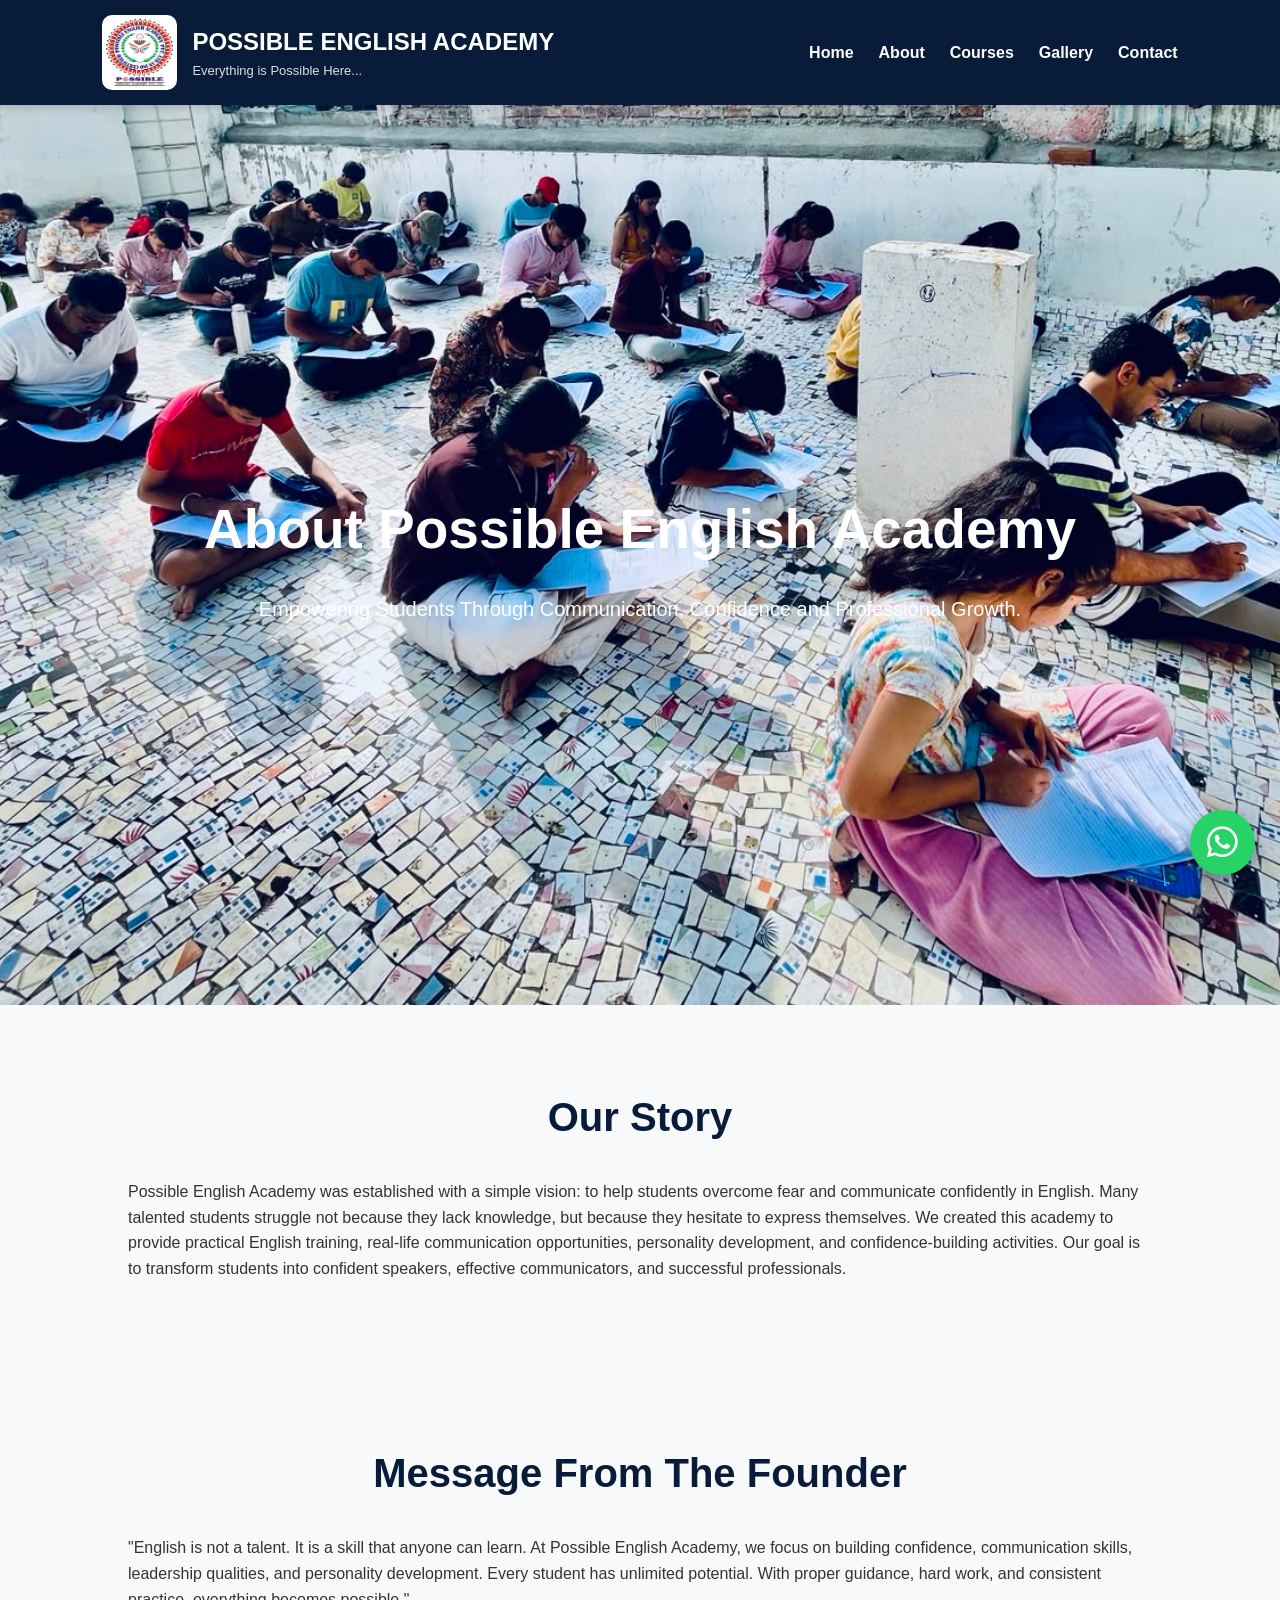
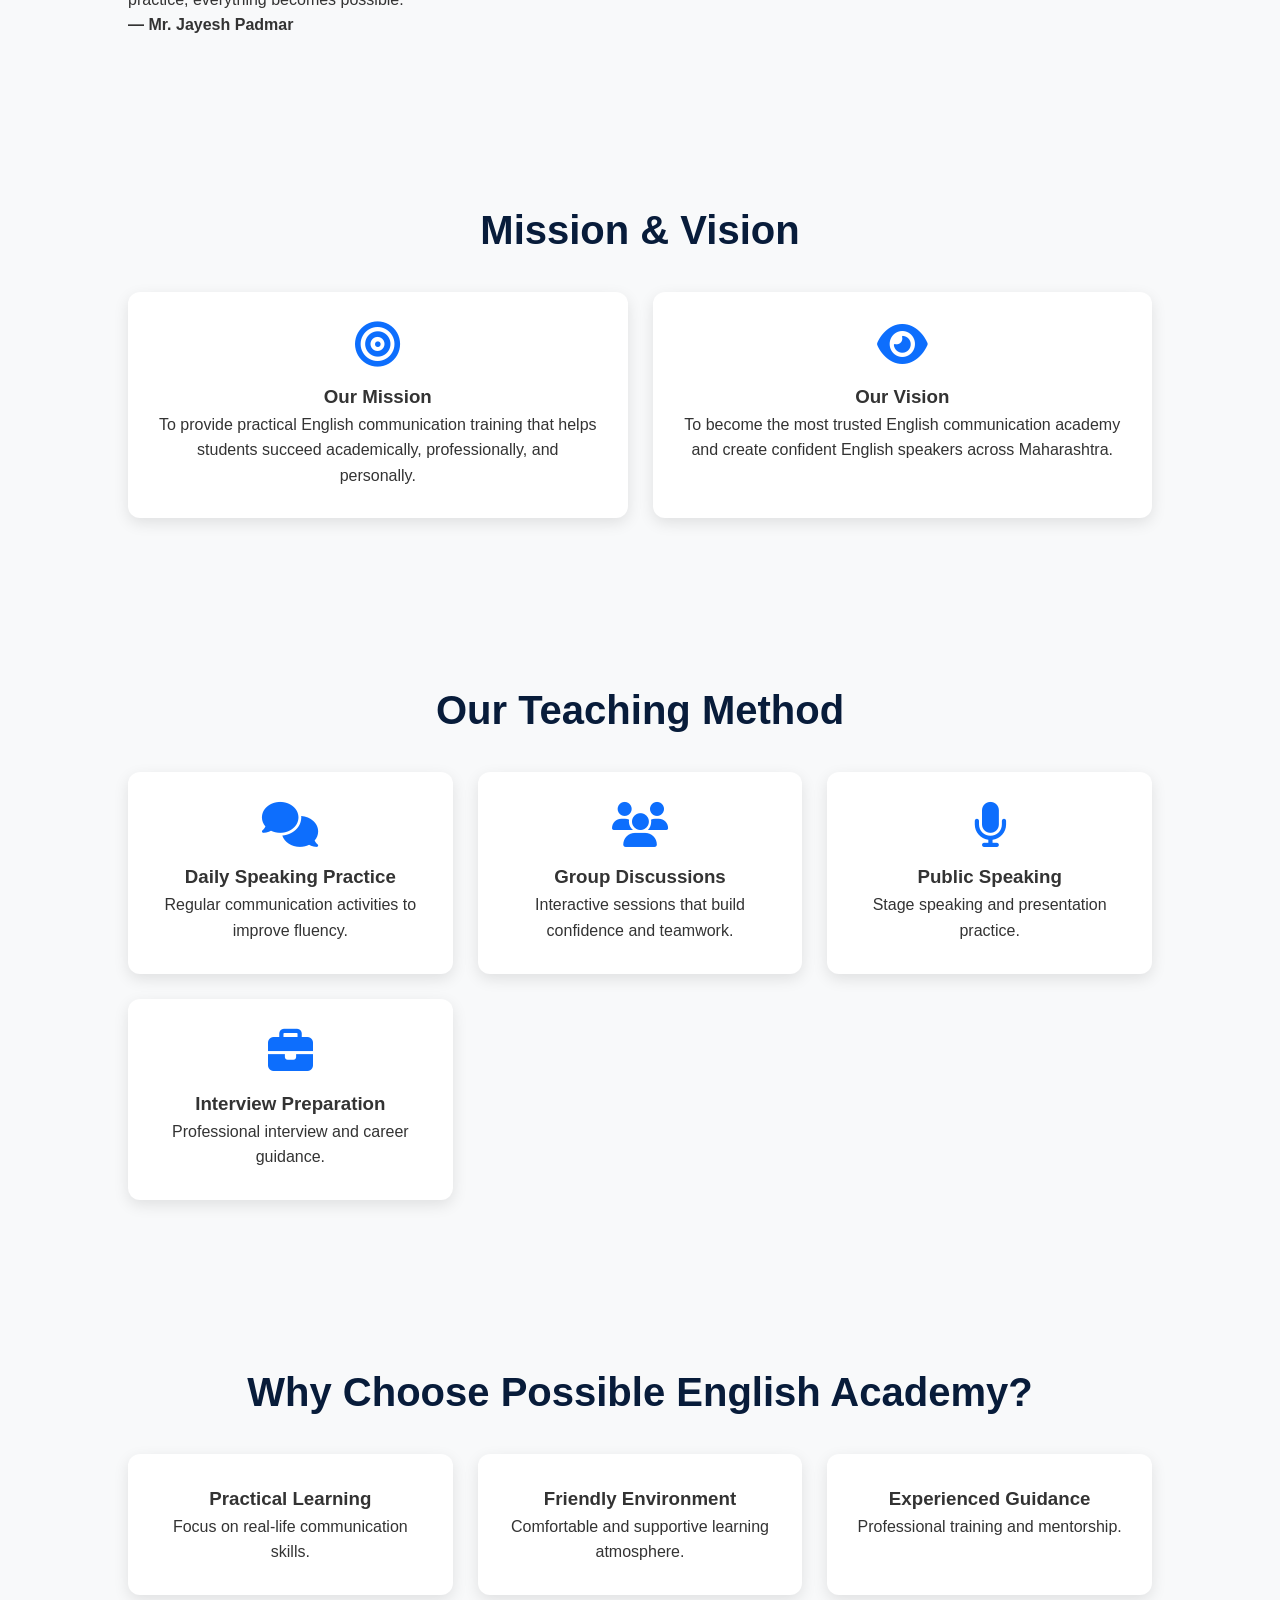
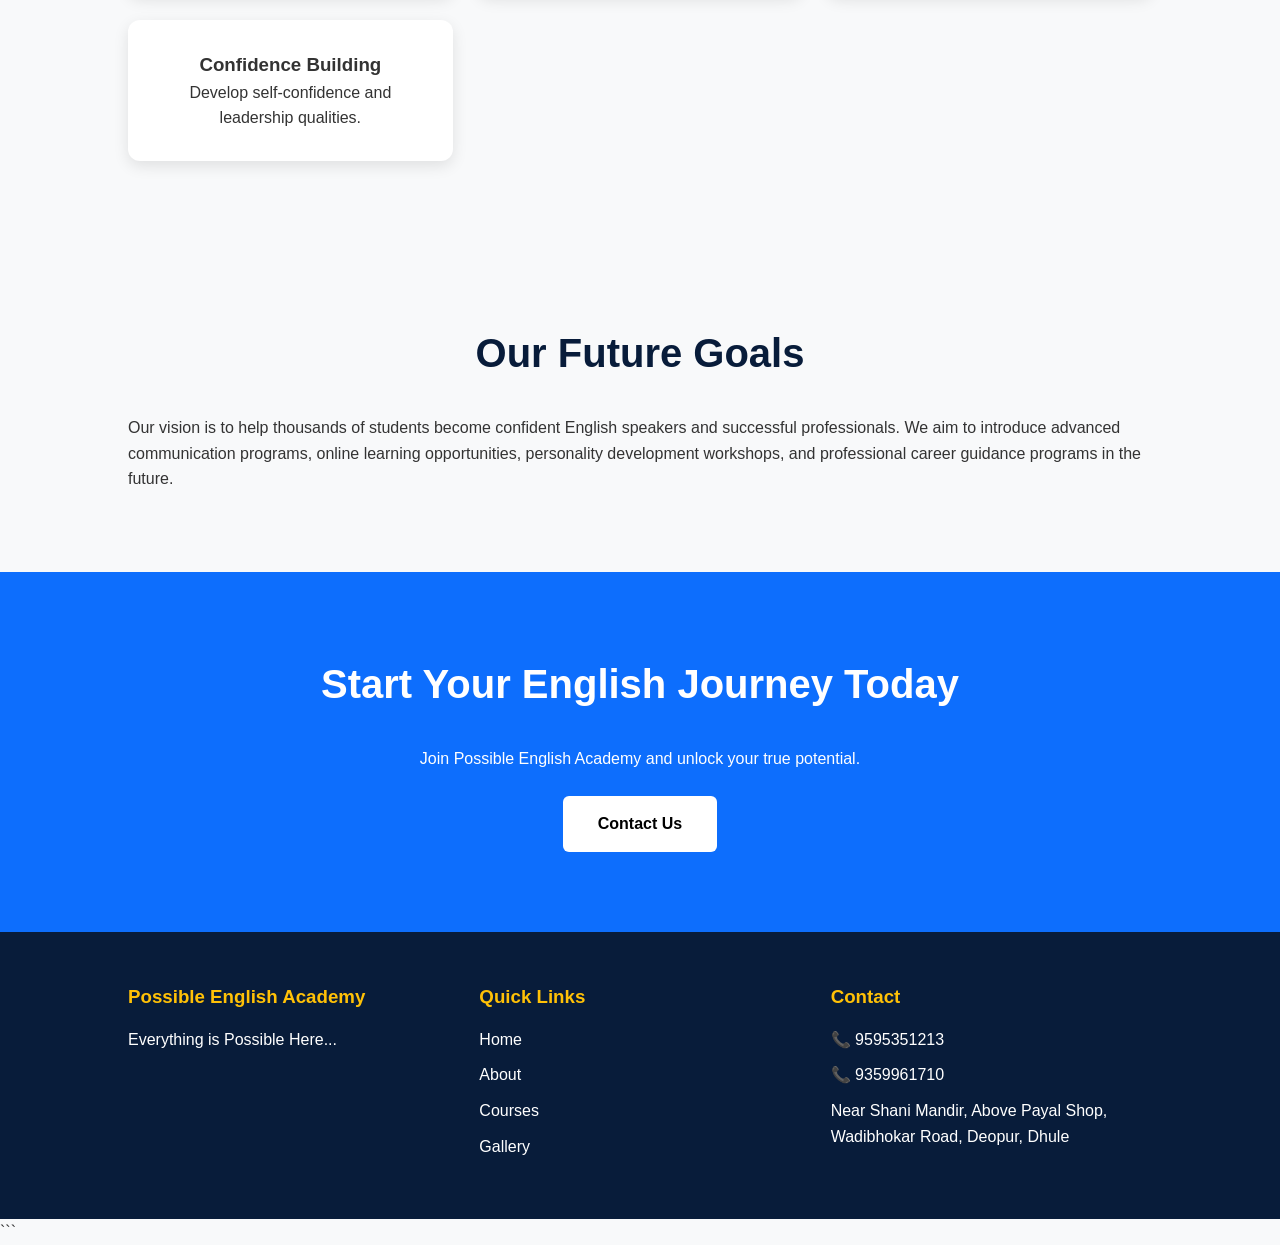
==== about.html @ 346031c2 "Add files via upload" ====
<!DOCTYPE html>
<html lang="en">
<head>
<meta charset="UTF-8">
<meta name="viewport" content="width=device-width, initial-scale=1.0">

<title>About Us | Possible English Academy</title>

<link rel="stylesheet" href="style.css">

<link rel="stylesheet"
href="https://cdnjs.cloudflare.com/ajax/libs/font-awesome/6.5.1/css/all.min.css">

</head>

<body>

<header>

<nav class="navbar">
<div class="logo-section">

<img src="image2.jpeg" alt="Possible Academy Logo">

<div>
<h2>POSSIBLE ENGLISH ACADEMY</h2>
<p>Everything is Possible Here...</p>
</div>

</div>

<ul class="nav-links">
<li><a href="index.html">Home</a></li>
<li><a href="about.html">About</a></li>
<li><a href="courses.html">Courses</a></li>
<li><a href="gallery.html">Gallery</a></li>
<li><a href="contact.html">Contact</a></li>
</ul>

</nav>

</header>

<!-- About Hero -->

<section class="hero">

<div class="hero-content">

<h1>About Possible English Academy</h1>

<p>
Empowering Students Through Communication,
Confidence and Professional Growth.
</p>

</div>

</section>

<!-- Academy Story -->

<section class="about-section">

<h2>Our Story</h2>

<p>

Possible English Academy was established with a simple vision:
to help students overcome fear and communicate confidently in English.

Many talented students struggle not because they lack knowledge,
but because they hesitate to express themselves.

We created this academy to provide practical English training,
real-life communication opportunities, personality development,
and confidence-building activities.

Our goal is to transform students into confident speakers,
effective communicators, and successful professionals.

</p>

</section>

<!-- Founder Message -->

<section class="founder-message">

<h2>Message From The Founder</h2>

<div class="message-box">

<p>

"English is not a talent. It is a skill that anyone can learn.

At Possible English Academy, we focus on building confidence,
communication skills, leadership qualities, and personality development.

Every student has unlimited potential. With proper guidance,
hard work, and consistent practice, everything becomes possible."

</p>

<h4>
— Mr. Jayesh Padmar
</h4>

</div>

</section>

<!-- Mission Vision -->

<section>

<h2>Mission & Vision</h2>

<div class="feature-container">

<div class="card">

<i class="fas fa-bullseye"></i>

<h3>Our Mission</h3>

<p>

To provide practical English communication training that helps students succeed academically, professionally, and personally.

</p>

</div>

<div class="card">

<i class="fas fa-eye"></i>

<h3>Our Vision</h3>

<p>

To become the most trusted English communication academy and create confident English speakers across Maharashtra.

</p>

</div>

</div>

</section>

<!-- Teaching Method -->

<section>

<h2>Our Teaching Method</h2>

<div class="feature-container">

<div class="card">

<i class="fas fa-comments"></i>

<h3>Daily Speaking Practice</h3>

<p>
Regular communication activities to improve fluency.
</p>

</div>

<div class="card">

<i class="fas fa-users"></i>

<h3>Group Discussions</h3>

<p>
Interactive sessions that build confidence and teamwork.
</p>

</div>

<div class="card">

<i class="fas fa-microphone"></i>

<h3>Public Speaking</h3>

<p>
Stage speaking and presentation practice.
</p>

</div>

<div class="card">

<i class="fas fa-briefcase"></i>

<h3>Interview Preparation</h3>

<p>
Professional interview and career guidance.
</p>

</div>

</div>

</section>

<!-- Why Choose Us -->

<section>

<h2>Why Choose Possible English Academy?</h2>

<div class="feature-container">

<div class="card">
<h3>Practical Learning</h3>
<p>Focus on real-life communication skills.</p>
</div>

<div class="card">
<h3>Friendly Environment</h3>
<p>Comfortable and supportive learning atmosphere.</p>
</div>

<div class="card">
<h3>Experienced Guidance</h3>
<p>Professional training and mentorship.</p>
</div>

<div class="card">
<h3>Confidence Building</h3>
<p>Develop self-confidence and leadership qualities.</p>
</div>

</div>

</section>

<!-- Future Goals -->

<section class="about-section">

<h2>Our Future Goals</h2>

<p>

Our vision is to help thousands of students become confident English speakers and successful professionals.

We aim to introduce advanced communication programs,
online learning opportunities, personality development workshops,
and professional career guidance programs in the future.

</p>

</section>

<!-- CTA -->

<section class="cta">

<h2>Start Your English Journey Today</h2>

<p>
Join Possible English Academy and unlock your true potential.
</p>

<a href="contact.html" class="btn">
Contact Us
</a>

</section>

<!-- Footer -->

<footer class="premium-footer">

<div class="footer-box">

<h3>Possible English Academy</h3>

<p>
Everything is Possible Here...
</p>

</div>

<div class="footer-box">

<h3>Quick Links</h3>

<p>Home</p>
<p>About</p>
<p>Courses</p>
<p>Gallery</p>

</div>

<div class="footer-box">

<h3>Contact</h3>

<p>📞 9595351213</p>
<p>📞 9359961710</p>

<p>
Near Shani Mandir, Above Payal Shop,
Wadibhokar Road, Deopur, Dhule
</p>

</div>
<!-- WhatsApp Floating Button -->

<a href="https://wa.me/919595351213"
class="whatsapp-btn"
target="_blank">

<i class="fab fa-whatsapp"></i>

</a>

</footer>

</body>
</html>
```
---- style.css ----
*{
margin:0;
padding:0;
box-sizing:border-box;
font-family:'Segoe UI',sans-serif;
}

html{
scroll-behavior:smooth;
}

body{
background:#f8f9fa;
color:#333;
line-height:1.6;
}

/* NAVBAR */

.navbar{
display:flex;
justify-content:space-between;
align-items:center;
padding:15px 8%;
background:#081c3a;
position:sticky;
top:0;
z-index:1000;
box-shadow:0 2px 10px rgba(0,0,0,.2);
}

.logo-section{
display:flex;
align-items:center;
gap:15px;
}

.logo-section img{
width:75px;
height:75px;
border-radius:10px;
background:#fff;
padding:4px;
}

.logo-section h2{
color:#fff;
font-size:24px;
}

.logo-section p{
color:#ddd;
font-size:13px;
}

.nav-links{
display:flex;
list-style:none;
gap:25px;
}

.nav-links a{
color:white;
text-decoration:none;
font-weight:600;
transition:.3s;
}

.nav-links a:hover{
color:#ffc107;
}

/* HERO */

.hero{
background:
linear-gradient(rgba(0,0,0,.75),
rgba(0,0,0,.75)),
url("https://images.unsplash.com/photo-1522202176988-66273c2fd55f");
background-size:cover;
background-position:center;
height:100vh;
display:flex;
justify-content:center;
align-items:center;
text-align:center;
padding:20px;
color:white;
}

.hero-main-logo{
width:280px;
max-width:90%;
margin-bottom:20px;
background:white;
padding:10px;
border-radius:12px;
}

.hero-content h1{
font-size:55px;
margin-bottom:20px;
}

.hero-content h2{
color:#ffc107;
font-size:45px;
margin:20px 0;
}

.hero-content p{
font-size:20px;
max-width:800px;
margin:auto;
}

.btn{
display:inline-block;
margin-top:25px;
padding:15px 35px;
background:#ffc107;
color:#000;
text-decoration:none;
font-weight:bold;
border-radius:6px;
transition:.3s;
}

.btn:hover{
background:white;
}

/* GENERAL SECTION */

section{
padding:80px 10%;
}

section h2{
text-align:center;
font-size:40px;
margin-bottom:30px;
color:#081c3a;
}

/* ABOUT */

.about-preview{
text-align:center;
font-size:18px;
max-width:1000px;
margin:auto;
}

/* FEATURES */

.feature-container{
display:grid;
grid-template-columns:repeat(auto-fit,minmax(250px,1fr));
gap:25px;
}

.card{
background:white;
padding:30px;
border-radius:12px;
text-align:center;
box-shadow:0 5px 15px rgba(0,0,0,.1);
transition:.3s;
}

.card:hover{
transform:translateY(-10px);
}

.card i{
font-size:45px;
color:#0d6efd;
margin-bottom:15px;
}

/* COURSES */

.course-grid{
display:grid;
grid-template-columns:repeat(auto-fit,minmax(250px,1fr));
gap:20px;
}

.course-box{
background:#081c3a;
color:white;
padding:25px;
border-radius:10px;
text-align:center;
font-weight:bold;
font-size:18px;
transition:.3s;
}

.course-box:hover{
background:#0d6efd;
}

/* LEVELS */

.level-container{
display:flex;
justify-content:center;
gap:15px;
flex-wrap:wrap;
}

.level-container div{
background:#ffc107;
padding:18px 30px;
font-size:22px;
font-weight:bold;
border-radius:8px;
}

/* STATS */

.stats{
background:#081c3a;
display:flex;
justify-content:center;
gap:60px;
flex-wrap:wrap;
}

.stat-box{
text-align:center;
color:white;
}

.stat-box h2{
font-size:55px;
color:#ffc107;
}

.stat-box p{
font-size:18px;
}

/* TESTIMONIALS */

.testimonial-container{
display:grid;
grid-template-columns:repeat(auto-fit,minmax(300px,1fr));
gap:25px;
}

.testimonial{
background:white;
padding:25px;
border-radius:12px;
box-shadow:0 5px 15px rgba(0,0,0,.1);
}

.testimonial h4{
margin-top:15px;
color:#0d6efd;
}

/* TRAINER */

.single-trainer{
display:flex;
align-items:center;
gap:50px;
flex-wrap:wrap;
}

.trainer-image img{
width:350px;
max-width:100%;
border-radius:15px;
box-shadow:0 5px 20px rgba(0,0,0,.2);
}

.trainer-info{
flex:1;
}

.trainer-info h3{
font-size:32px;
margin-bottom:10px;
}

.trainer-info h4{
color:#0d6efd;
margin-bottom:15px;
}

.trainer-info p{
font-size:18px;
line-height:1.8;
}

/* GALLERY */

.gallery-grid{
display:grid;
grid-template-columns:repeat(auto-fit,minmax(280px,1fr));
gap:20px;
}

.gallery-grid img{
width:100%;
height:250px;
object-fit:cover;
border-radius:10px;
transition:.3s;
box-shadow:0 3px 10px rgba(0,0,0,.1);
}

.gallery-grid img:hover{
transform:scale(1.05);
}

/* FORM */

.register-section{
background:#eef3ff;
}

.register-form{
max-width:700px;
margin:auto;
display:flex;
flex-direction:column;
}

.register-form input,
.register-form select{
padding:15px;
margin:10px 0;
border:1px solid #ccc;
border-radius:6px;
font-size:16px;
}

.register-form button{
padding:15px;
background:#0d6efd;
color:white;
border:none;
border-radius:6px;
font-size:18px;
cursor:pointer;
}

.register-form button:hover{
background:#081c3a;
}

/* FAQ */

.faq-item{
background:white;
padding:20px;
margin-bottom:15px;
border-radius:10px;
box-shadow:0 3px 10px rgba(0,0,0,.1);
}

.faq-item h3{
margin-bottom:10px;
}

/* CONTACT */

.contact-info{
text-align:center;
font-size:18px;
line-height:2;
}

/* CTA */

.cta{
background:#0d6efd;
text-align:center;
color:white;
}

.cta h2{
color:white;
}

.cta .btn{
background:white;
color:black;
}

/* WHATSAPP */

.whatsapp-btn{
position:fixed;
bottom:20px;
right:20px;
background:#25D366;
width:60px;
height:60px;
display:flex;
justify-content:center;
align-items:center;
border-radius:50%;
color:white;
font-size:32px;
text-decoration:none;
box-shadow:0 5px 15px rgba(0,0,0,.3);
z-index:999;
}

/* FOOTER */

.premium-footer{
background:#081c3a;
color:white;
display:grid;
grid-template-columns:repeat(auto-fit,minmax(250px,1fr));
gap:30px;
padding:50px 10%;
}

.footer-box h3{
color:#ffc107;
margin-bottom:15px;
}

.footer-box p{
margin-bottom:10px;
}

/* RESPONSIVE */

@media(max-width:900px){

.navbar{
flex-direction:column;
gap:15px;
}

.nav-links{
flex-wrap:wrap;
justify-content:center;
}

.hero{
height:auto;
padding:120px 20px;
}

.hero-content h1{
font-size:38px;
}

.hero-content h2{
font-size:30px;
}

section h2{
font-size:30px;
}

.single-trainer{
flex-direction:column;
text-align:center;
}

.stats{
gap:30px;
}

}
/* WhatsApp Floating Button */

.whatsapp-btn{
position:fixed;
right:25px;
bottom:25px;
width:65px;
height:65px;
background:#25D366;
color:white;
border-radius:50%;
display:flex;
justify-content:center;
align-items:center;
font-size:35px;
text-decoration:none;
box-shadow:0 5px 15px rgba(0,0,0,0.3);
z-index:9999;
transition:0.3s;
}

.whatsapp-btn:hover{
transform:scale(1.1);
background:#20b358;
}
.hero{
height:100vh;
background-image:url("class.jpeg");
background-size:cover;
background-position:center;
background-repeat:no-repeat;
}
.room-img{
    width:100%;
    height:220px;
    object-fit:cover;
    border-radius:10px;
    margin-bottom:15px;
}

.card{
    overflow:hidden;
}
/* Contact Form */

.contact-form-section{
    padding:80px 10%;
    background:#f5f7fa;
    text-align:center;
}

.contact-form-section h2{
    font-size:42px;
    margin-bottom:40px;
    color:#001f5b;
}

.contact-form{
    max-width:800px;
    margin:auto;
    display:flex;
    flex-direction:column;
    gap:20px;
}

.contact-form input,
.contact-form textarea{
    width:100%;
    padding:15px;
    border:1px solid #ccc;
    border-radius:10px;
    font-size:16px;
}

.contact-form textarea{
    height:150px;
    resize:none;
}

.contact-form button{
    background:#001f5b;
    color:white;
    border:none;
    padding:15px;
    border-radius:10px;
    font-size:18px;
    cursor:pointer;
    transition:0.3s;
}

.contact-form button:hover{
    background:#ff9800;
}
.login-box{
width:400px;
margin:100px auto;
background:white;
padding:30px;
border-radius:10px;
box-shadow:0 0 10px gray;
text-align:center;
}

.login-box input{
width:100%;
padding:12px;
margin:10px 0;
}

.login-box button{
width:100%;
padding:12px;
background:#001f5b;
color:white;
border:none;
cursor:pointer;
}
.dashboard{
    width:90%;
    max-width:1200px;
    margin:50px auto;
}

.dashboard h1{
    color:#001f5b;
    margin-bottom:10px;
}

.dashboard h2{
    color:#444;
    margin-bottom:30px;
}

.dashboard-menu{
    display:flex;
    gap:20px;
    flex-wrap:wrap;
}

.dashboard-card{
    background:#001f5b;
    color:white;
    padding:25px;
    border-radius:10px;
    text-decoration:none;
    min-width:220px;
    text-align:center;
    transition:0.3s;
}

.dashboard-card:hover{
    transform:translateY(-5px);
}

.logout-btn{
    display:inline-block;
    margin-top:30px;
    background:red;
    color:white;
    padding:12px 20px;
    text-decoration:none;
    border-radius:8px;
}
/* VIDEO SECTION */

.video-section{
padding:80px 8%;
background:#f8f9fa;
}

.video-wrapper{
display:flex;
align-items:center;
justify-content:space-between;
gap:50px;
flex-wrap:wrap;
}

.video-info{
flex:1;
min-width:300px;
}

.video-info h2{
font-size:42px;
margin-bottom:20px;
color:#0f172a;
}

.video-info p{
font-size:18px;
line-height:1.8;
color:#555;
margin-bottom:20px;
}

.video-info ul{
list-style:none;
padding:0;
margin-bottom:25px;
}

.video-info ul li{
font-size:18px;
margin-bottom:12px;
font-weight:500;
}

.video-box{
flex:1;
min-width:300px;
text-align:center;
}
.video-box video{
width:100%;
max-width:450px;
height:550px;
object-fit:cover;
border-radius:20px;
box-shadow:0 15px 35px rgba(0,0,0,0.25);
}
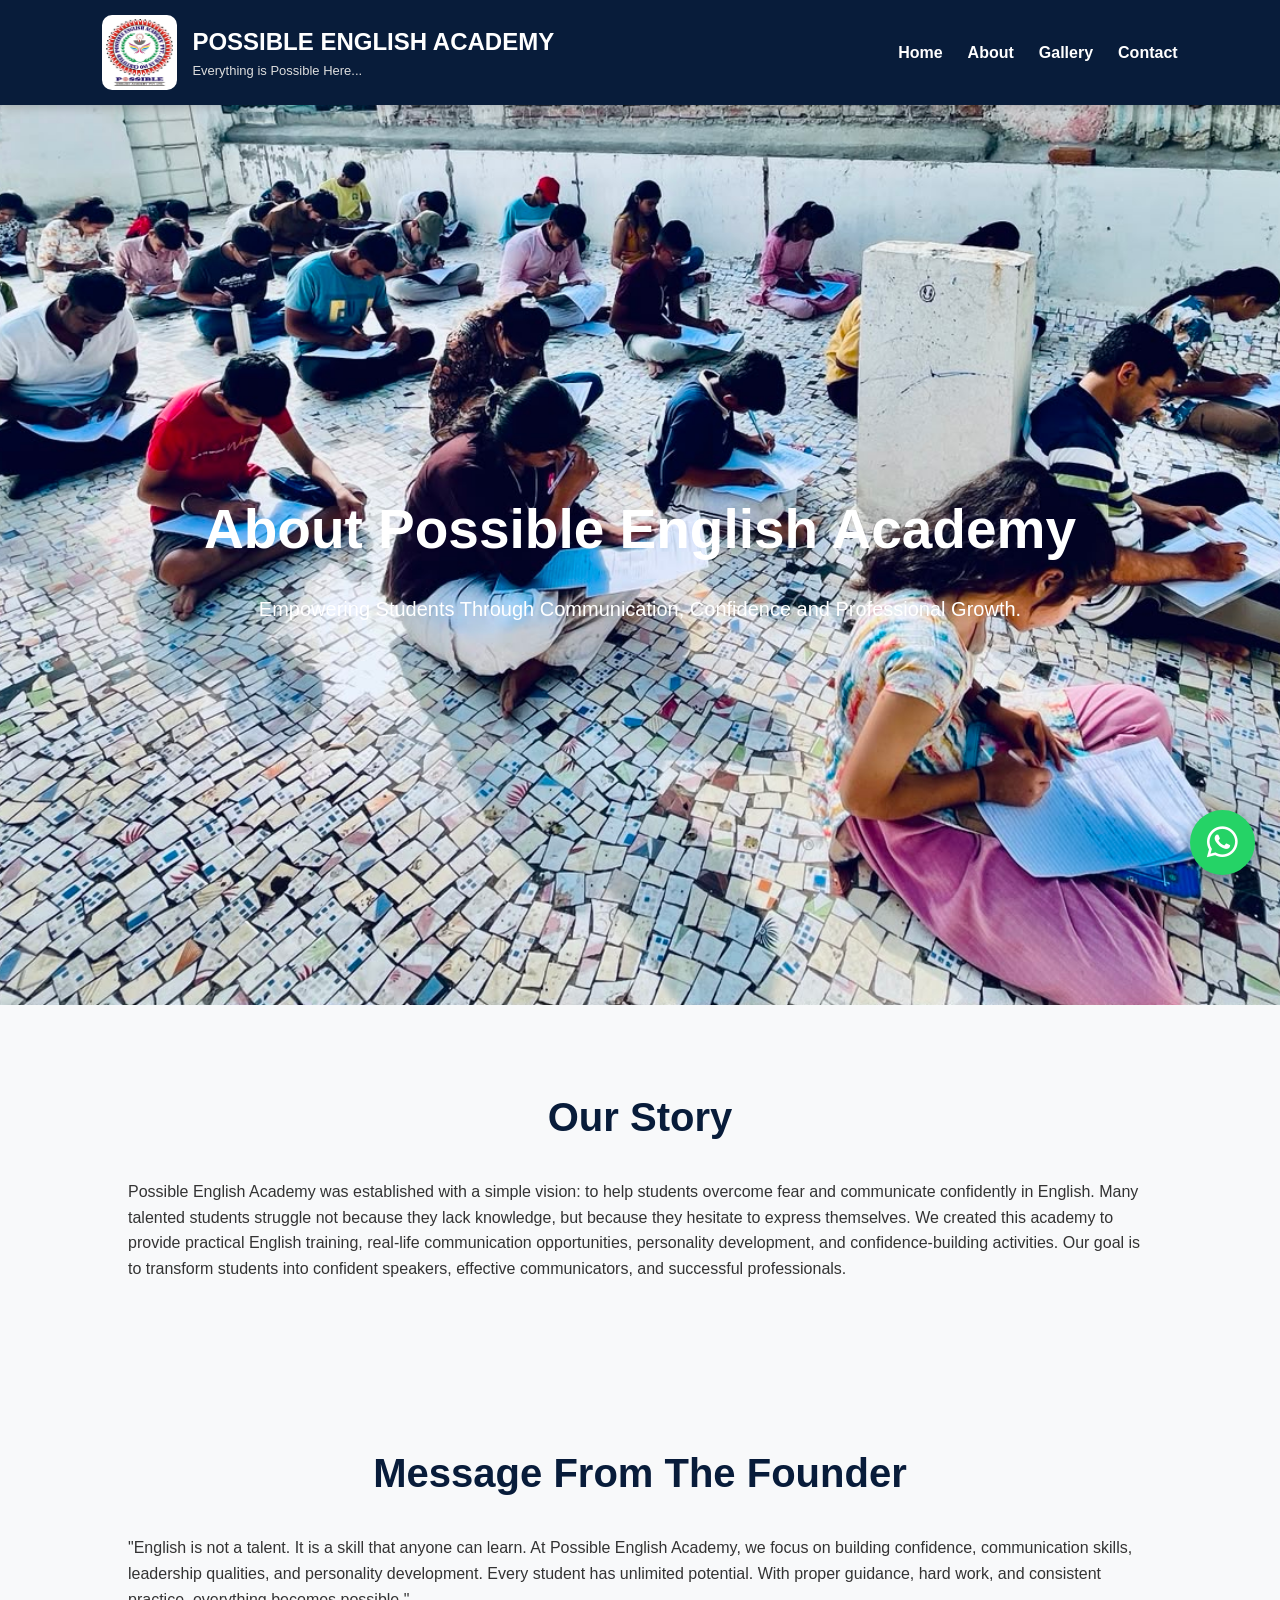
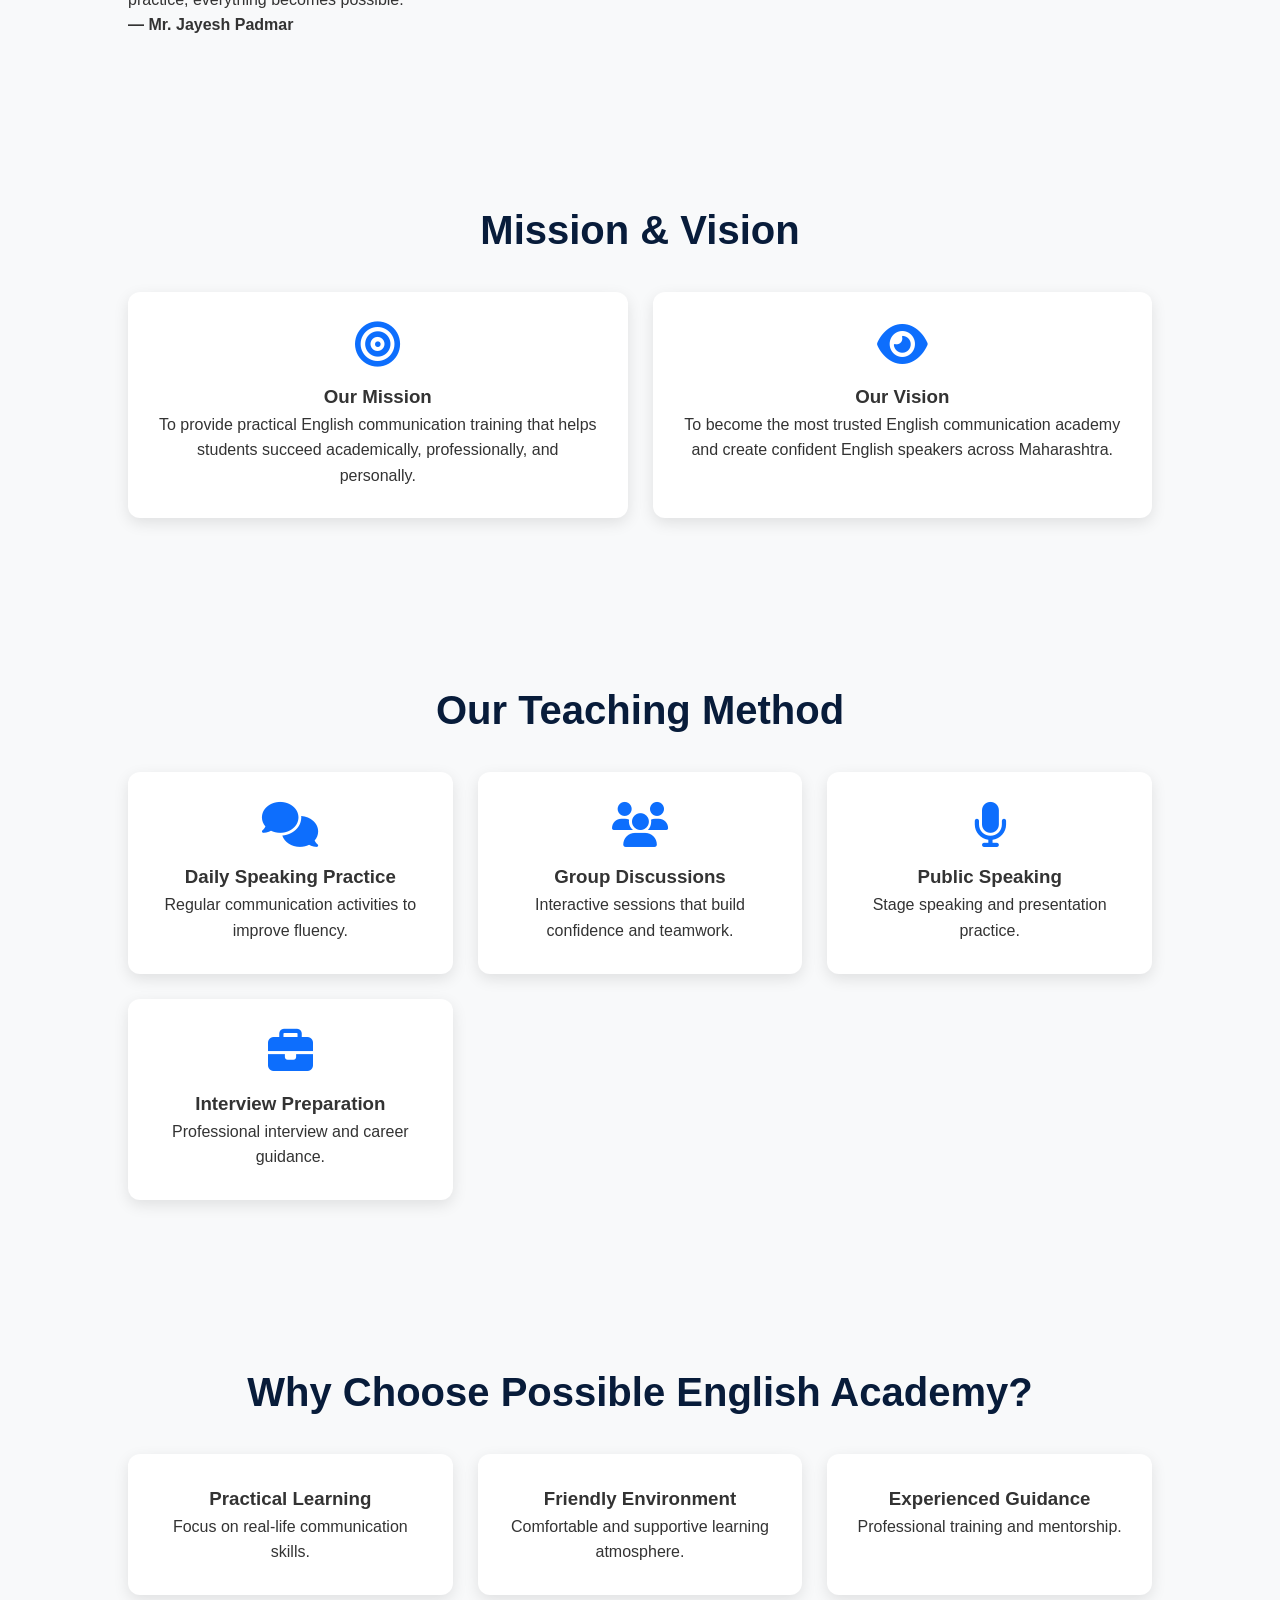
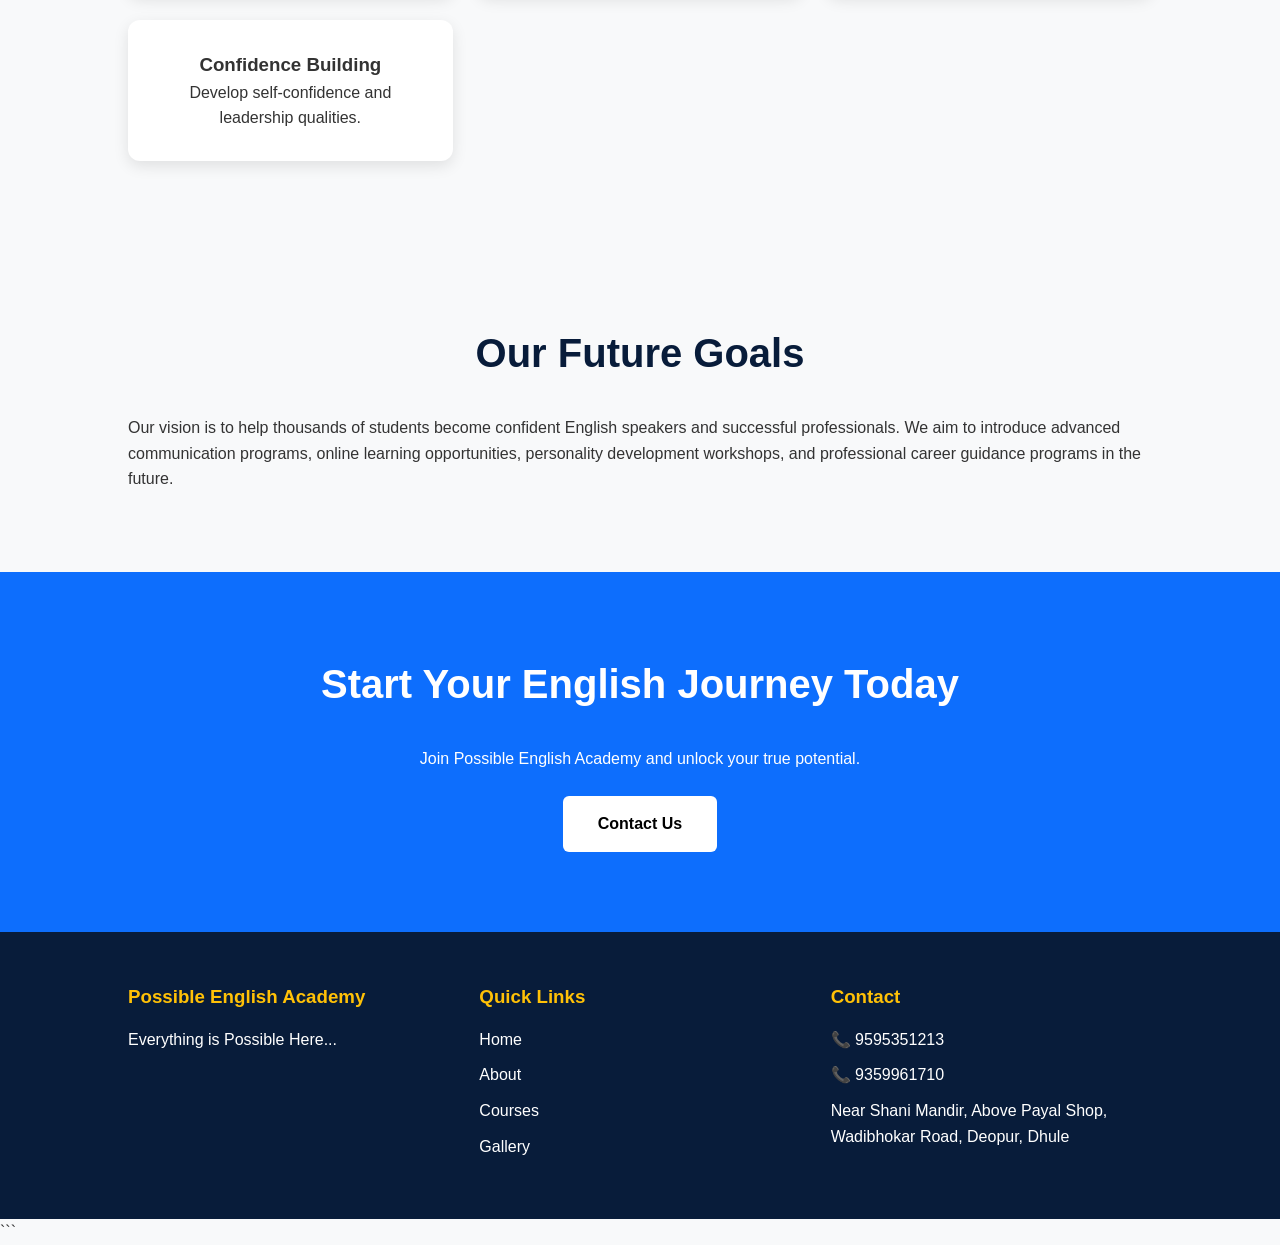
==== commit 040d5fdc: "Update about.html" ====
--- a/about.html
+++ b/about.html
@@ -32,7 +32,6 @@
 <ul class="nav-links">
 <li><a href="index.html">Home</a></li>
 <li><a href="about.html">About</a></li>
-<li><a href="courses.html">Courses</a></li>
 <li><a href="gallery.html">Gallery</a></li>
 <li><a href="contact.html">Contact</a></li>
 </ul>
